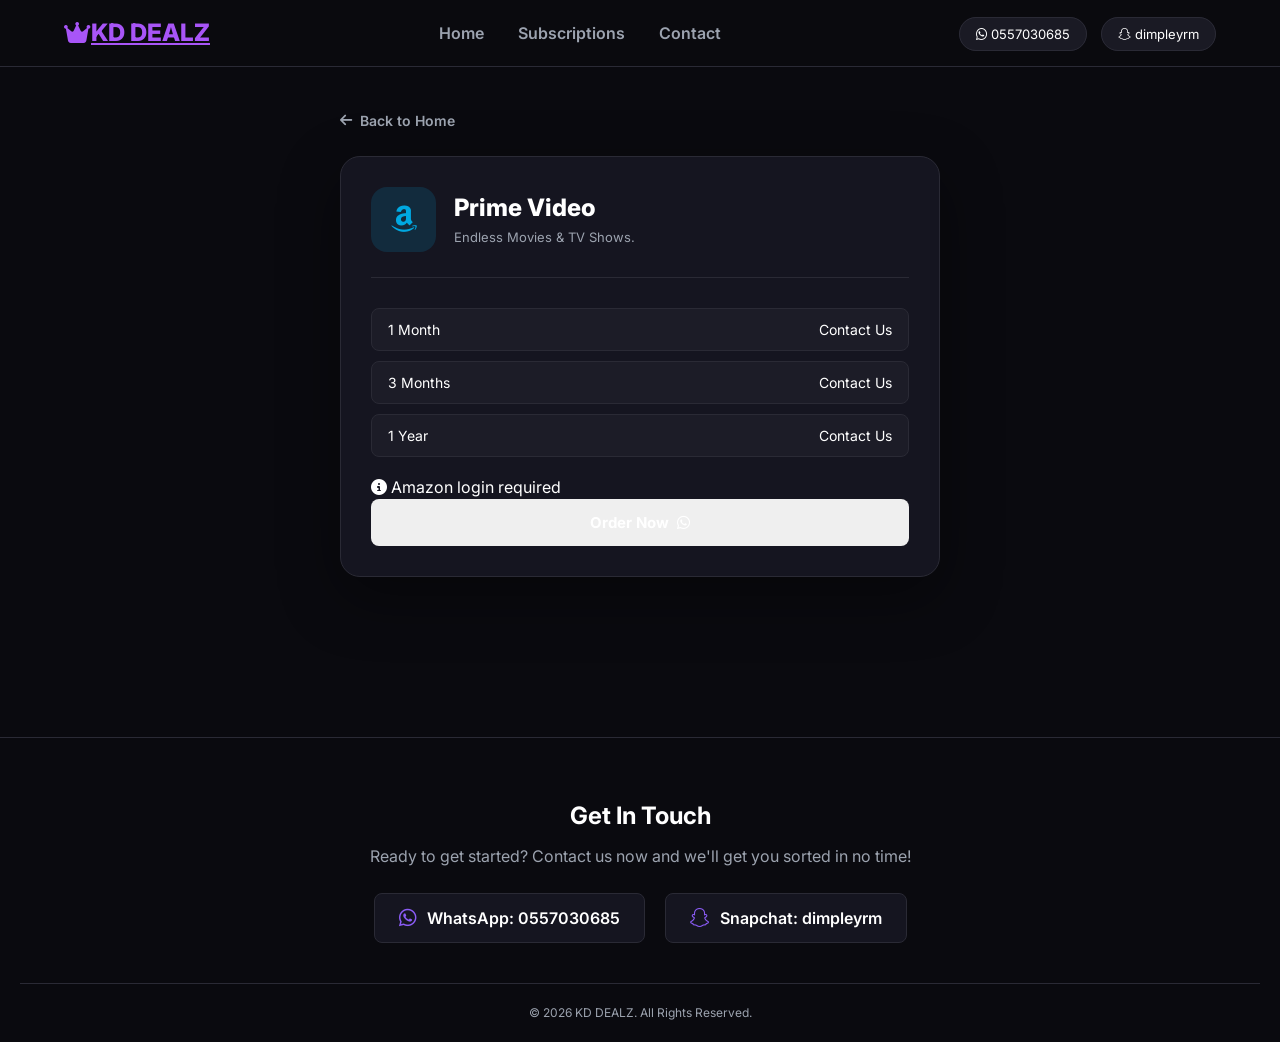
==== prime-video.html @ 5c0e9b4a "Add files via upload" ====
<!DOCTYPE html>
<html lang="en">
<head>
    <meta charset="UTF-8">
    <meta name="viewport" content="width=device-width, initial-scale=1.0">
    <title>Prime Video — KD Dealz</title>
    <meta name="description" content="Get Amazon Prime Video at unbeatable prices.">
    <link rel="stylesheet" href="style.css">
    <link rel="stylesheet" href="https://cdnjs.cloudflare.com/ajax/libs/font-awesome/6.4.0/css/all.min.css">
    <link href="https://fonts.googleapis.com/css2?family=Inter:wght@400;600;700;800&display=swap" rel="stylesheet">
</head>
<body>
    <header>
        <a href="index.html" class="logo">
            <span class="logo-kd"><i class="fas fa-crown crown-icon"></i>KD</span>
            <span class="logo-dealz">DEALZ</span>
        </a>
        <nav>
            <a href="index.html">Home</a>
            <a href="index.html#services">Subscriptions</a>
            <a href="index.html#contact">Contact</a>
        </nav>
        <div class="header-contact">
            <a href="https://wa.me/233557030685" target="_blank" class="contact-btn"><i class="fab fa-whatsapp"></i> 0557030685</a>
            <a href="https://snapchat.com/add/dimpleyrm" target="_blank" class="contact-btn"><i class="fab fa-snapchat"></i> dimpleyrm</a>
        </div>
    </header>

    <section class="detail-page">
        <a href="index.html" class="back-link"><i class="fas fa-arrow-left"></i> Back to Home</a>

        <div class="detail-card">
            <div class="detail-header">
                <div class="detail-icon detail-icon-prime"><i class="fab fa-amazon"></i></div>
                <div>
                    <h1>Prime Video</h1>
                    <p>Endless Movies &amp; TV Shows.</p>
                </div>
            </div>

            <div class="detail-options">
                <button class="option-btn" data-service="Prime Video" data-plan="1 Month">1 Month <span class="price">Contact Us</span></button>
                <button class="option-btn" data-service="Prime Video" data-plan="3 Months">3 Months <span class="price">Contact Us</span></button>
                <button class="option-btn" data-service="Prime Video" data-plan="1 Year">1 Year <span class="price">Contact Us</span></button>
            </div>

            <div class="card-note primevideo-note"><i class="fas fa-info-circle"></i> Amazon login required</div>

            <button class="order-btn btn-primevideo" data-service="Prime Video">Order Now <i class="fab fa-whatsapp"></i></button>
        </div>
    </section>

    <footer id="contact">
        <div class="footer-content">
            <h3>Get In Touch</h3>
            <p>Ready to get started? Contact us now and we'll get you sorted in no time!</p>
            <div class="footer-contact-links">
                <a href="https://wa.me/233557030685" target="_blank"><i class="fab fa-whatsapp"></i> WhatsApp: 0557030685</a>
                <a href="https://snapchat.com/add/dimpleyrm" target="_blank"><i class="fab fa-snapchat"></i> Snapchat: dimpleyrm</a>
            </div>
        </div>
        <p class="copyright">&copy; 2026 KD DEALZ. All Rights Reserved.</p>
    </footer>

    <script src="script.js"></script>
</body>
</html>
---- style.css ----
/* 1. RESET & VARIABLES */
:root {
    --bg-dark: #0a0a0f;
    --bg-card: #151520;
    --text-main: #ffffff;
    --text-muted: #9ca3af;
    --border-color: #2a2a35;
    --primary-btn: #8b5cf6;
    
    /* Brand Colors */
    --apple: #ff2d55;
    --spotify: #1db954;
    --snapchat: #fffc00;
    --icloud: #007aff;
    --netflix: #e50914;
    --youtube: #ff0000;
}

* {
    margin: 0;
    padding: 0;
    box-sizing: border-box;
    font-family: 'Inter', sans-serif;
}

body {
    background-color: var(--bg-dark);
    color: var(--text-main);
    line-height: 1.5;
}

/* 2. HEADER */
header {
    display: flex;
    justify-content: space-between;
    align-items: center;
    padding: 15px 5%;
    border-bottom: 1px solid var(--border-color);
    background: rgba(10, 10, 15, 0.9);
    position: sticky;
    top: 0;
    z-index: 100;
}

.logo {
    font-size: 24px;
    font-weight: 800;
    color: #a855f7;
}

nav a {
    color: var(--text-muted);
    text-decoration: none;
    margin: 0 15px;
    font-weight: 600;
}
nav a.active, nav a:hover { color: white; }

.contact-btn {
    background: #1a1a24;
    border: 1px solid var(--border-color);
    color: white;
    padding: 8px 16px;
    border-radius: 20px;
    font-size: 13px;
    text-decoration: none;
    margin-left: 10px;
}

/* 3. HERO SECTION */
.hero {
    text-align: center;
    padding: 100px 20px;
    background: radial-gradient(circle at top, rgba(139, 92, 246, 0.15) 0%, transparent 60%);
}

.hero h1 { font-size: 48px; font-weight: 800; margin-bottom: 15px; }
.hero h1 span { color: var(--primary-btn); }
.hero p { color: var(--text-muted); max-width: 600px; margin: 0 auto 30px; }

.cta-btn {
    background-color: var(--primary-btn);
    color: white;
    text-decoration: none;
    padding: 15px 30px;
    border-radius: 8px;
    font-weight: 700;
    display: inline-flex;
    align-items: center;
    gap: 10px;
}
/* --- TRUST BADGES --- */
.trust-badges {
    display: flex;
    justify-content: center;
    gap: 30px;
    margin-top: 40px;
    flex-wrap: wrap;
}

.badge {
    display: flex;
    align-items: center;
    gap: 8px;
    color: var(--text-muted);
    font-size: 14px;
    font-weight: 600;
}

.badge i {
    color: var(--primary-btn);
    font-size: 18px;
}

/* 4. SUBSCRIPTIONS GRID */
.subscriptions { padding: 60px 5%; max-width: 1200px; margin: 0 auto; }
.subscriptions h2 { text-align: center; font-size: 32px; margin-bottom: 5px; }
.subscriptions > p { text-align: center; color: var(--text-muted); margin-bottom: 50px; }

.grid-container {
    display: grid;
    grid-template-columns: repeat(auto-fit, minmax(320px, 1fr));
    gap: 25px;
}

/* 5. CARDS */
.card {
    background-color: var(--bg-card);
    border-radius: 16px;
    padding: 25px;
    border: 1px solid var(--border-color);
    display: flex;
    flex-direction: column;
}

.card-header { display: flex; align-items: center; gap: 15px; margin-bottom: 20px; }
.card-icon {
    width: 50px; height: 50px; border-radius: 12px;
    display: flex; align-items: center; justify-content: center;
    font-size: 24px;
}
.card-header h3 { font-size: 18px; }
.card-header p { font-size: 12px; color: var(--text-muted); }

/* Icon Background Colors */
.apple-icon { background: rgba(255, 45, 85, 0.1); color: var(--apple); }
.spotify-icon { background: rgba(29, 185, 84, 0.1); color: var(--spotify); }
.snapchat-icon { background: rgba(255, 252, 0, 0.1); color: var(--snapchat); }
.icloud-icon { background: rgba(0, 122, 255, 0.1); color: var(--icloud); }
.netflix-icon { background: rgba(229, 9, 20, 0.1); color: var(--netflix); }
.youtube-icon { background: rgba(255, 0, 0, 0.1); color: var(--youtube); }

/* Option Buttons */
.options-list { display: flex; flex-direction: column; gap: 10px; margin-bottom: 20px; flex-grow: 1; }
.option-btn {
    display: flex; justify-content: space-between; align-items: center;
    background: rgba(255, 255, 255, 0.03); border: 1px solid var(--border-color);
    padding: 12px 16px; border-radius: 8px; font-size: 14px;
    color: white; cursor: pointer; transition: background 0.2s;
}
.option-btn:hover { background: rgba(255, 255, 255, 0.08); }

/* Main Order Buttons */
.order-btn {
    width: 100%; padding: 14px; border: none; border-radius: 8px;
    font-weight: 700; font-size: 15px; cursor: pointer;
    display: flex; justify-content: center; align-items: center; gap: 8px;
    color: white; transition: opacity 0.3s;
}
.order-btn:hover { opacity: 0.8; }

.btn-apple { background: linear-gradient(90deg, #ff2d55, #ff5e7e); }
.btn-spotify { background: var(--spotify); color: #000; }
.btn-snapchat { background: var(--snapchat); color: #000; }
.btn-icloud { background: var(--icloud); }
.btn-netflix { background: var(--netflix); }
.btn-youtube { background: var(--youtube); }

/* --- FOOTER & CONTACT SECTION --- */
footer {
    text-align: center;
    padding: 60px 20px 20px;
    border-top: 1px solid var(--border-color);
    margin-top: 80px;
    background: #0a0a0f;
}

.footer-content h3 {
    font-size: 24px;
    margin-bottom: 10px;
}

.footer-content p {
    color: var(--text-muted);
    margin-bottom: 25px;
}

.footer-contact-links {
    display: flex;
    justify-content: center;
    gap: 20px;
    flex-wrap: wrap;
    margin-bottom: 40px;
}

.footer-contact-links a {
    display: flex;
    align-items: center;
    gap: 10px;
    background: var(--bg-card);
    border: 1px solid var(--border-color);
    padding: 12px 24px;
    border-radius: 8px;
    color: white;
    text-decoration: none;
    font-weight: 600;
    transition: background 0.3s;
}

.footer-contact-links a:hover {
    background: #2a2a35;
}

.footer-contact-links i {
    font-size: 20px;
    color: var(--primary-btn);
}

.copyright {
    color: var(--text-muted);
    font-size: 12px;
    border-top: 1px solid var(--border-color);
    padding-top: 20px;
}
/* Responsive */
@media (max-width: 768px) {
    header { flex-direction: column; gap: 15px; }
    .hero h1 { font-size: 32px; }
    .header-contact { display: none; }
}
/* --- HERO BUTTONS --- */
.hero-buttons {
    display: flex;
    justify-content: center;
    gap: 15px;
    flex-wrap: wrap;
}

/* Change the Snapchat button color to yellow to match the brand */
.cta-btn.snapchat-btn {
    background-color: var(--snapchat); 
    color: #000000;
    box-shadow: 0 10px 25px rgba(255, 252, 0, 0.2);
}

/* =========================================
   NEW HOMEPAGE STYLES
   ========================================= */

body.home-page {
    background: radial-gradient(circle at 50% 30%, rgba(139, 92, 246, 0.15) 0%, #0a0a0f 60%);
    min-height: 100vh;
}

/* Hero centered layout */
.hero-home {
    text-align: center;
    padding: 40px 20px 80px;
    max-width: 1200px;
    margin: 0 auto;
}

.hero-home .trust-badges {
    justify-content: center;
    margin-bottom: 25px;
    margin-top: 20px;
}

.contact-link {
    display: inline-flex;
    align-items: center;
    gap: 8px;
    color: var(--primary-btn);
    font-weight: 700;
    font-size: 16px;
    text-decoration: none;
    margin-bottom: 40px;
    transition: opacity 0.3s;
}

.contact-link:hover { opacity: 0.8; }

/* Centered phone hero */
.hero-visual-center {
    position: relative;
    height: 480px;
    display: flex;
    justify-content: center;
    align-items: center;
    margin-bottom: 60px;
}

/* Services grid on homepage */
.services-grid-home {
    display: grid;
    grid-template-columns: repeat(auto-fit, minmax(140px, 1fr));
    gap: 15px;
    max-width: 900px;
    margin: 0 auto;
}

.service-tile {
    display: flex;
    flex-direction: column;
    align-items: center;
    gap: 12px;
    padding: 20px 12px;
    background: var(--bg-card);
    border: 1px solid var(--border-color);
    border-radius: 14px;
    text-decoration: none;
    color: white;
    font-weight: 600;
    font-size: 13px;
    transition: transform 0.2s, border-color 0.2s, background 0.2s;
    text-align: center;
}

.service-tile:hover {
    transform: translateY(-4px);
    border-color: var(--primary-btn);
    background: rgba(139, 92, 246, 0.08);
}

.tile-icon {
    width: 55px;
    height: 55px;
    border-radius: 14px;
    display: flex;
    align-items: center;
    justify-content: center;
    font-size: 28px;
}

.tile-apple { background: rgba(255, 45, 85, 0.12); color: #ff2d55; }
.tile-spotify { background: rgba(29, 185, 84, 0.12); color: #1db954; }
.tile-snapchat { background: rgba(255, 252, 0, 0.12); color: #fffc00; }
.tile-icloud { background: rgba(0, 122, 255, 0.12); color: #007aff; }
.tile-netflix { background: rgba(229, 9, 20, 0.12); }
.tile-youtube { background: rgba(255, 0, 0, 0.12); color: #ff0000; }
.tile-prime { background: rgba(0, 168, 225, 0.15); color: #00A8E1; }

/* Make app rows clickable in phone */
.phone-screen .app-row {
    text-decoration: none;
    color: white;
    transition: background 0.2s;
}
.phone-screen .app-row:hover {
    background: rgba(139, 92, 246, 0.15);
}

/* Mobile adjustments */
@media (max-width: 600px) {
    .hero-visual-center { height: 420px; }
    .phone-mockup { width: 190px; height: 380px; }
    .floating-icon { width: 45px; height: 45px; font-size: 20px; }
    .services-grid-home { grid-template-columns: repeat(2, 1fr); }
}

/* =========================================
   HOMEPAGE STYLES (fully isolated with home- prefix)
   ========================================= */

body.home-page {
    background: radial-gradient(circle at 50% 40%, rgba(139, 92, 246, 0.18) 0%, #0a0a0f 55%);
    min-height: 100vh;
}

/* --- Home Hero (badges + contact link) --- */
.home-hero {
    text-align: center;
    padding: 50px 20px 20px;
    max-width: 1200px;
    margin: 0 auto;
}

.home-trust-badges {
    display: flex;
    justify-content: center;
    gap: 30px;
    flex-wrap: wrap;
    margin-bottom: 30px;
}

.home-badge {
    display: flex;
    align-items: center;
    gap: 8px;
    color: var(--text-muted);
    font-size: 14px;
    font-weight: 600;
}

.home-badge i {
    color: var(--primary-btn);
    font-size: 17px;
}

.home-contact-link {
    display: inline-flex;
    align-items: center;
    gap: 8px;
    color: var(--primary-btn);
    font-weight: 700;
    font-size: 16px;
    text-decoration: none;
    margin-bottom: 20px;
    transition: opacity 0.3s;
}
.home-contact-link:hover { opacity: 0.8; }

/* --- Phone Visual --- */
.home-visual-section {
    display: flex;
    justify-content: center;
    align-items: center;
    padding: 40px 20px 60px;
}

.home-visual-wrapper {
    position: relative;
    width: 100%;
    max-width: 500px;
    height: 520px;
    display: flex;
    justify-content: center;
    align-items: center;
}

.home-phone {
    width: 230px;
    height: 460px;
    background: #000;
    border-radius: 38px;
    border: 7px solid #1a1a24;
    box-shadow:
        0 0 60px rgba(139, 92, 246, 0.55),
        0 0 120px rgba(139, 92, 246, 0.25),
        inset 0 0 20px rgba(139, 92, 246, 0.15);
    padding: 15px 10px;
    position: relative;
    z-index: 5;
}

.home-phone-screen {
    background: linear-gradient(180deg, #151520 0%, #0a0a0f 100%);
    height: 100%;
    border-radius: 24px;
    padding: 22px 12px;
    display: flex;
    flex-direction: column;
    gap: 14px;
    overflow: hidden;
}

.home-app-row {
    display: flex;
    align-items: center;
    gap: 12px;
    background: rgba(255, 255, 255, 0.05);
    padding: 12px 14px;
    border-radius: 12px;
    font-size: 14px;
    font-weight: 600;
    color: white;
    text-decoration: none;
    transition: background 0.2s, transform 0.2s;
}

.home-app-row:hover {
    background: rgba(139, 92, 246, 0.15);
    transform: translateX(3px);
}

.home-app-row:nth-child(1) i { color: #ff2d55; }
.home-app-row:nth-child(2) i { color: #1db954; }
.home-app-row:nth-child(3) i { color: #fffc00; }
.home-app-row:nth-child(4) i { color: #e50914; }
.home-app-row:nth-child(5) i { color: #ff0000; }

/* --- Floating Icons --- */
.home-float {
    position: absolute;
    width: 60px;
    height: 60px;
    border-radius: 16px;
    display: flex;
    align-items: center;
    justify-content: center;
    font-size: 28px;
    box-shadow: 0 10px 30px rgba(0, 0, 0, 0.5);
    z-index: 10;
    animation: homeFloat 3.5s ease-in-out infinite;
}

@keyframes homeFloat {
    0%, 100% { transform: translateY(0); }
    50% { transform: translateY(-12px); }
}

.home-float-apple {
    background: #ff2d55; color: white;
    top: 30px; left: 0; animation-delay: 0s;
}
.home-float-spotify {
    background: #1db954; color: white;
    top: 60px; right: 10px; animation-delay: 0.5s;
}
.home-float-snapchat {
    background: #fffc00; color: black;
    bottom: 130px; right: 0; animation-delay: 1s;
}
.home-float-netflix {
    background: #000; color: #e50914;
    border: 2px solid #e50914;
    bottom: 60px; left: 10px; animation-delay: 1.5s;
}
.home-float-youtube {
    background: #ff0000; color: white;
    bottom: 20px; right: 40px; animation-delay: 2s;
}

/* --- Services Grid --- */
.home-services {
    padding: 40px 20px 80px;
    max-width: 900px;
    margin: 0 auto;
}

.home-section-title {
    text-align: center;
    font-size: 28px;
    font-weight: 800;
    margin-bottom: 8px;
}

.home-section-sub {
    text-align: center;
    color: var(--text-muted);
    font-size: 14px;
    margin-bottom: 35px;
}

.home-services-grid {
    display: grid;
    grid-template-columns: repeat(auto-fit, minmax(150px, 1fr));
    gap: 14px;
}

.home-tile {
    display: flex;
    flex-direction: column;
    align-items: center;
    gap: 12px;
    padding: 22px 12px;
    background: var(--bg-card);
    border: 1px solid var(--border-color);
    border-radius: 16px;
    text-decoration: none;
    color: white;
    font-weight: 600;
    font-size: 13px;
    transition: transform 0.25s, border-color 0.25s, background 0.25s;
    text-align: center;
}

.home-tile:hover {
    transform: translateY(-5px);
    border-color: var(--primary-btn);
    background: rgba(139, 92, 246, 0.08);
    box-shadow: 0 8px 30px rgba(139, 92, 246, 0.2);
}

.home-tile-icon {
    width: 55px;
    height: 55px;
    border-radius: 14px;
    display: flex;
    align-items: center;
    justify-content: center;
    font-size: 28px;
}

.home-tile-apple { background: rgba(255, 45, 85, 0.12); }
.home-tile-spotify { background: rgba(29, 185, 84, 0.12); color: #1db954; }
.home-tile-snapchat { background: rgba(255, 252, 0, 0.12); color: #fffc00; }
.home-tile-icloud { background: rgba(0, 122, 255, 0.12); color: #007aff; }
.home-tile-netflix { background: rgba(229, 9, 20, 0.12); }
.home-tile-youtube { background: rgba(255, 0, 0, 0.12); color: #ff0000; }
.home-tile-prime { background: rgba(0, 168, 225, 0.15); color: #00A8E1; }

/* --- Mobile Tweaks --- */
@media (max-width: 600px) {
    .home-visual-wrapper { height: 460px; }
    .home-phone { width: 200px; height: 400px; }
    .home-app-row { padding: 10px 12px; font-size: 13px; }
    .home-float { width: 50px; height: 50px; font-size: 22px; }
    .home-services-grid { grid-template-columns: repeat(2, 1fr); }
}

/* =========================================
   DETAIL PAGE STYLES
   ========================================= */

.detail-page {
    padding: 40px 20px 80px;
    max-width: 640px;
    margin: 0 auto;
}

.back-link {
    display: inline-flex;
    align-items: center;
    gap: 8px;
    color: var(--text-muted);
    text-decoration: none;
    font-size: 14px;
    font-weight: 600;
    margin-bottom: 25px;
    transition: color 0.2s;
}

.back-link:hover { color: var(--primary-btn); }

.detail-card {
    background-color: var(--bg-card);
    border: 1px solid var(--border-color);
    border-radius: 20px;
    padding: 30px;
    box-shadow: 0 20px 60px rgba(0, 0, 0, 0.4);
}

.detail-header {
    display: flex;
    align-items: center;
    gap: 18px;
    margin-bottom: 30px;
    padding-bottom: 25px;
    border-bottom: 1px solid var(--border-color);
}

.detail-icon {
    width: 65px;
    height: 65px;
    border-radius: 16px;
    display: flex;
    align-items: center;
    justify-content: center;
    font-size: 30px;
}

.detail-icon-apple { background: rgba(255, 45, 85, 0.12); }

.detail-header h1 {
    font-size: 24px;
    font-weight: 800;
    margin-bottom: 2px;
}

.detail-header p {
    color: var(--text-muted);
    font-size: 13px;
}

.detail-options {
    display: flex;
    flex-direction: column;
    gap: 10px;
    margin-bottom: 18px;
}

/* Reuse the same .option-btn, .card-note, .order-btn styles from earlier */

/* Mobile */
@media (max-width: 600px) {
    .detail-card { padding: 22px 18px; }
    .detail-header h1 { font-size: 20px; }
    .detail-icon { width: 55px; height: 55px; }
}

/* --- DETAIL PAGE ICON COLORS --- */
.detail-icon-spotify { background: rgba(29, 185, 84, 0.12); color: #1db954; }
.detail-icon-snapchat { background: rgba(255, 252, 0, 0.12); color: #fffc00; }
.detail-icon-icloud { background: rgba(0, 122, 255, 0.12); color: #007aff; }
.detail-icon-netflix { background: rgba(229, 9, 20, 0.12); }
.detail-icon-youtube { background: rgba(255, 0, 0, 0.12); color: #ff0000; }
.detail-icon-prime { background: rgba(0, 168, 225, 0.15); color: #00A8E1; }
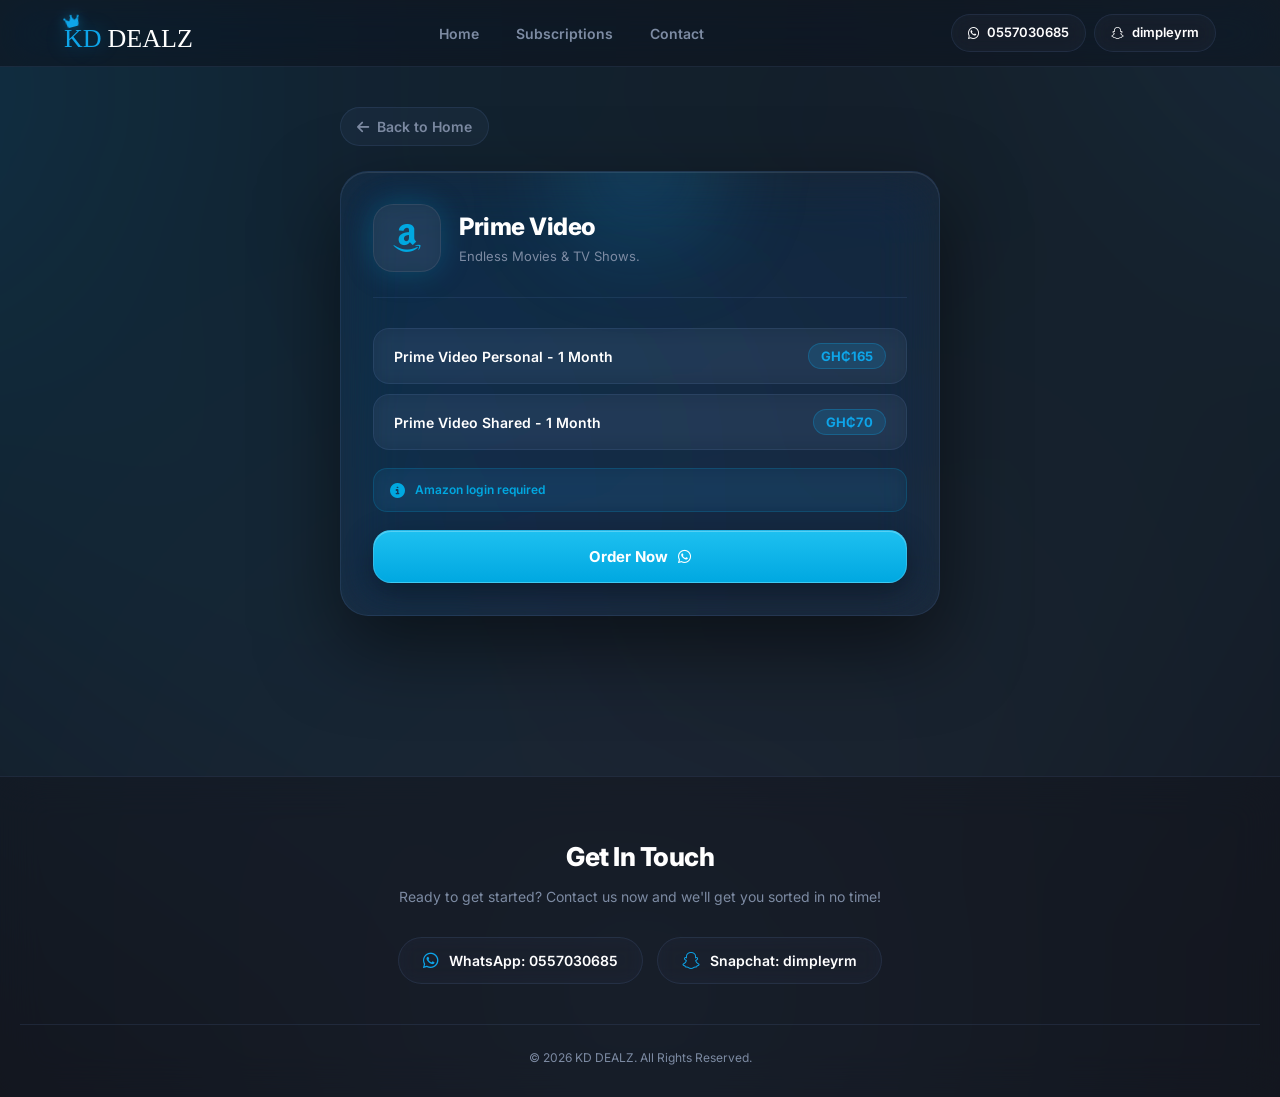
==== commit 2aeb35e6: "Modify Prime Video options and pricing Updated the Prime Video options with new pricing for personal" ====
--- a/prime-video.html
+++ b/prime-video.html
@@ -39,11 +39,9 @@
             </div>
 
             <div class="detail-options">
-                <button class="option-btn" data-service="Prime Video" data-plan="1 Month">1 Month <span class="price">Contact Us</span></button>
-                <button class="option-btn" data-service="Prime Video" data-plan="3 Months">3 Months <span class="price">Contact Us</span></button>
-                <button class="option-btn" data-service="Prime Video" data-plan="1 Year">1 Year <span class="price">Contact Us</span></button>
-            </div>
-
+    <button class="option-btn" data-service="Prime Video Personal" data-plan="1 Month">Prime Video Personal - 1 Month <span class="price">GH₵165</span></button>
+    <button class="option-btn" data-service="Prime Video Shared" data-plan="1 Month">Prime Video Shared - 1 Month <span class="price">GH₵70</span></button>
+</div>
             <div class="card-note primevideo-note"><i class="fas fa-info-circle"></i> Amazon login required</div>
 
             <button class="order-btn btn-primevideo" data-service="Prime Video">Order Now <i class="fab fa-whatsapp"></i></button>
@@ -64,4 +62,4 @@
 
     <script src="script.js"></script>
 </body>
-</html>+</html>
--- a/style.css
+++ b/style.css
@@ -1,555 +1,373 @@
-/* 1. RESET & VARIABLES */
+/* =========================================
+   KD DEALZ — iOS 26 Liquid Glass UI
+   Cool Blue Theme
+   ========================================= */
+
 :root {
-    --bg-dark: #0a0a0f;
-    --bg-card: #151520;
+    --bg-dark: #12141c;
+    --bg-secondary: #1a1d28;
     --text-main: #ffffff;
-    --text-muted: #9ca3af;
-    --border-color: #2a2a35;
-    --primary-btn: #8b5cf6;
-    
-    /* Brand Colors */
+    --text-muted: #7d8ba3;
+    --primary: #0ea5e9;
+    --primary-glow: rgba(14, 165, 233, 0.45);
+
+    --glass-bg: rgba(140, 180, 255, 0.05);
+    --glass-bg-hover: rgba(140, 180, 255, 0.09);
+    --glass-border: rgba(140, 180, 255, 0.1);
+    --glass-border-strong: rgba(140, 180, 255, 0.18);
+
     --apple: #ff2d55;
     --spotify: #1db954;
     --snapchat: #fffc00;
     --icloud: #007aff;
     --netflix: #e50914;
     --youtube: #ff0000;
+    --prime: #00a8e1;
 }
 
 * {
     margin: 0;
     padding: 0;
     box-sizing: border-box;
-    font-family: 'Inter', sans-serif;
+    font-family: 'Inter', -apple-system, BlinkMacSystemFont, sans-serif;
+    scroll-behavior: smooth;
+    -webkit-font-smoothing: antialiased;
 }
 
 body {
     background-color: var(--bg-dark);
     color: var(--text-main);
     line-height: 1.5;
-}
-
-/* 2. HEADER */
+    min-height: 100vh;
+    position: relative;
+    overflow-x: hidden;
+}
+
+/* Aurora background */
+body::before {
+    content: '';
+    position: fixed;
+    inset: -50%;
+    z-index: -1;
+    background:
+        radial-gradient(circle at 20% 30%, rgba(14, 165, 233, 0.20), transparent 42%),
+        radial-gradient(circle at 80% 20%, rgba(56, 189, 248, 0.14), transparent 42%),
+        radial-gradient(circle at 50% 80%, rgba(99, 179, 237, 0.14), transparent 45%);
+    animation: auroraShift 25s ease-in-out infinite alternate;
+    filter: blur(60px);
+    pointer-events: none;
+}
+
+@keyframes auroraShift {
+    0%   { transform: translate(0, 0) scale(1); }
+    50%  { transform: translate(3%, -3%) scale(1.08); }
+    100% { transform: translate(-3%, 3%) scale(1); }
+}
+
+/* =========================================
+   HEADER — Glass bar
+   ========================================= */
 header {
     display: flex;
     justify-content: space-between;
     align-items: center;
-    padding: 15px 5%;
-    border-bottom: 1px solid var(--border-color);
-    background: rgba(10, 10, 15, 0.9);
+    padding: 14px 5%;
+    background: rgba(18, 20, 28, 0.65);
+    backdrop-filter: blur(24px) saturate(180%);
+    -webkit-backdrop-filter: blur(24px) saturate(180%);
+    border-bottom: 1px solid var(--glass-border);
     position: sticky;
     top: 0;
     z-index: 100;
 }
 
+/* --- LOGO (Finger Paint brush font) --- */
 .logo {
-    font-size: 24px;
-    font-weight: 800;
-    color: #a855f7;
-}
-
+    display: flex;
+    align-items: center;
+    gap: 6px;
+    position: relative;
+    text-decoration: none;
+}
+
+.logo-kd {
+    position: relative;
+    font-family: 'Finger Paint', cursive;
+    font-size: 26px;
+    font-weight: 400;
+    color: var(--primary);
+    letter-spacing: 0;
+    padding-top: 12px;
+    text-transform: uppercase;
+    line-height: 1;
+    text-shadow: 0 0 20px var(--primary-glow);
+}
+
+.logo-dealz {
+    font-family: 'Finger Paint', cursive;
+    font-size: 26px;
+    font-weight: 400;
+    color: #ffffff;
+    letter-spacing: 0;
+    padding-top: 12px;
+    text-transform: uppercase;
+    line-height: 1;
+}
+
+.crown-icon {
+    position: absolute;
+    top: 0;
+    left: 0;
+    font-size: 14px;
+    color: var(--primary);
+    transform: rotate(-15deg);
+    text-shadow: 0 0 12px var(--primary-glow);
+    z-index: 1;
+}
+
+nav { display: flex; gap: 5px; }
 nav a {
     color: var(--text-muted);
     text-decoration: none;
-    margin: 0 15px;
-    font-weight: 600;
-}
-nav a.active, nav a:hover { color: white; }
-
+    font-weight: 600;
+    font-size: 14px;
+    padding: 8px 16px;
+    border-radius: 20px;
+    transition: all 0.25s;
+}
+nav a:hover { color: white; background: var(--glass-bg); }
+nav a.active { color: white; background: var(--glass-bg); }
+
+.header-contact { display: flex; gap: 8px; }
 .contact-btn {
-    background: #1a1a24;
-    border: 1px solid var(--border-color);
+    background: var(--glass-bg);
+    border: 1px solid var(--glass-border);
     color: white;
     padding: 8px 16px;
     border-radius: 20px;
     font-size: 13px;
+    font-weight: 600;
     text-decoration: none;
-    margin-left: 10px;
-}
-
-/* 3. HERO SECTION */
-.hero {
-    text-align: center;
-    padding: 100px 20px;
-    background: radial-gradient(circle at top, rgba(139, 92, 246, 0.15) 0%, transparent 60%);
-}
-
-.hero h1 { font-size: 48px; font-weight: 800; margin-bottom: 15px; }
-.hero h1 span { color: var(--primary-btn); }
-.hero p { color: var(--text-muted); max-width: 600px; margin: 0 auto 30px; }
-
-.cta-btn {
-    background-color: var(--primary-btn);
-    color: white;
-    text-decoration: none;
-    padding: 15px 30px;
-    border-radius: 8px;
-    font-weight: 700;
-    display: inline-flex;
-    align-items: center;
-    gap: 10px;
-}
-/* --- TRUST BADGES --- */
-.trust-badges {
-    display: flex;
-    justify-content: center;
-    gap: 30px;
-    margin-top: 40px;
-    flex-wrap: wrap;
-}
-
-.badge {
     display: flex;
     align-items: center;
     gap: 8px;
-    color: var(--text-muted);
-    font-size: 14px;
-    font-weight: 600;
-}
-
-.badge i {
-    color: var(--primary-btn);
-    font-size: 18px;
-}
-
-/* 4. SUBSCRIPTIONS GRID */
-.subscriptions { padding: 60px 5%; max-width: 1200px; margin: 0 auto; }
-.subscriptions h2 { text-align: center; font-size: 32px; margin-bottom: 5px; }
-.subscriptions > p { text-align: center; color: var(--text-muted); margin-bottom: 50px; }
-
-.grid-container {
-    display: grid;
-    grid-template-columns: repeat(auto-fit, minmax(320px, 1fr));
-    gap: 25px;
-}
-
-/* 5. CARDS */
-.card {
-    background-color: var(--bg-card);
-    border-radius: 16px;
-    padding: 25px;
-    border: 1px solid var(--border-color);
-    display: flex;
-    flex-direction: column;
-}
-
-.card-header { display: flex; align-items: center; gap: 15px; margin-bottom: 20px; }
-.card-icon {
-    width: 50px; height: 50px; border-radius: 12px;
-    display: flex; align-items: center; justify-content: center;
-    font-size: 24px;
-}
-.card-header h3 { font-size: 18px; }
-.card-header p { font-size: 12px; color: var(--text-muted); }
-
-/* Icon Background Colors */
-.apple-icon { background: rgba(255, 45, 85, 0.1); color: var(--apple); }
-.spotify-icon { background: rgba(29, 185, 84, 0.1); color: var(--spotify); }
-.snapchat-icon { background: rgba(255, 252, 0, 0.1); color: var(--snapchat); }
-.icloud-icon { background: rgba(0, 122, 255, 0.1); color: var(--icloud); }
-.netflix-icon { background: rgba(229, 9, 20, 0.1); color: var(--netflix); }
-.youtube-icon { background: rgba(255, 0, 0, 0.1); color: var(--youtube); }
-
-/* Option Buttons */
-.options-list { display: flex; flex-direction: column; gap: 10px; margin-bottom: 20px; flex-grow: 1; }
-.option-btn {
-    display: flex; justify-content: space-between; align-items: center;
-    background: rgba(255, 255, 255, 0.03); border: 1px solid var(--border-color);
-    padding: 12px 16px; border-radius: 8px; font-size: 14px;
-    color: white; cursor: pointer; transition: background 0.2s;
-}
-.option-btn:hover { background: rgba(255, 255, 255, 0.08); }
-
-/* Main Order Buttons */
-.order-btn {
-    width: 100%; padding: 14px; border: none; border-radius: 8px;
-    font-weight: 700; font-size: 15px; cursor: pointer;
-    display: flex; justify-content: center; align-items: center; gap: 8px;
-    color: white; transition: opacity 0.3s;
-}
-.order-btn:hover { opacity: 0.8; }
-
-.btn-apple { background: linear-gradient(90deg, #ff2d55, #ff5e7e); }
-.btn-spotify { background: var(--spotify); color: #000; }
-.btn-snapchat { background: var(--snapchat); color: #000; }
-.btn-icloud { background: var(--icloud); }
-.btn-netflix { background: var(--netflix); }
-.btn-youtube { background: var(--youtube); }
-
-/* --- FOOTER & CONTACT SECTION --- */
-footer {
+    transition: all 0.25s;
+    backdrop-filter: blur(10px);
+}
+.contact-btn:hover {
+    background: var(--glass-bg-hover);
+    border-color: var(--glass-border-strong);
+    transform: translateY(-1px);
+}
+
+/* =========================================
+   HOMEPAGE HERO
+   ========================================= */
+.home-hero {
     text-align: center;
     padding: 60px 20px 20px;
-    border-top: 1px solid var(--border-color);
-    margin-top: 80px;
-    background: #0a0a0f;
-}
-
-.footer-content h3 {
-    font-size: 24px;
-    margin-bottom: 10px;
-}
-
-.footer-content p {
-    color: var(--text-muted);
-    margin-bottom: 25px;
-}
-
-.footer-contact-links {
-    display: flex;
-    justify-content: center;
-    gap: 20px;
-    flex-wrap: wrap;
-    margin-bottom: 40px;
-}
-
-.footer-contact-links a {
-    display: flex;
-    align-items: center;
-    gap: 10px;
-    background: var(--bg-card);
-    border: 1px solid var(--border-color);
-    padding: 12px 24px;
-    border-radius: 8px;
-    color: white;
-    text-decoration: none;
-    font-weight: 600;
-    transition: background 0.3s;
-}
-
-.footer-contact-links a:hover {
-    background: #2a2a35;
-}
-
-.footer-contact-links i {
-    font-size: 20px;
-    color: var(--primary-btn);
-}
-
-.copyright {
-    color: var(--text-muted);
-    font-size: 12px;
-    border-top: 1px solid var(--border-color);
-    padding-top: 20px;
-}
-/* Responsive */
-@media (max-width: 768px) {
-    header { flex-direction: column; gap: 15px; }
-    .hero h1 { font-size: 32px; }
-    .header-contact { display: none; }
-}
-/* --- HERO BUTTONS --- */
-.hero-buttons {
-    display: flex;
-    justify-content: center;
-    gap: 15px;
-    flex-wrap: wrap;
-}
-
-/* Change the Snapchat button color to yellow to match the brand */
-.cta-btn.snapchat-btn {
-    background-color: var(--snapchat); 
-    color: #000000;
-    box-shadow: 0 10px 25px rgba(255, 252, 0, 0.2);
-}
-
-/* =========================================
-   NEW HOMEPAGE STYLES
-   ========================================= */
-
-body.home-page {
-    background: radial-gradient(circle at 50% 30%, rgba(139, 92, 246, 0.15) 0%, #0a0a0f 60%);
-    min-height: 100vh;
-}
-
-/* Hero centered layout */
-.hero-home {
-    text-align: center;
-    padding: 40px 20px 80px;
     max-width: 1200px;
     margin: 0 auto;
 }
 
-.hero-home .trust-badges {
+.home-trust-badges {
+    display: flex;
     justify-content: center;
-    margin-bottom: 25px;
-    margin-top: 20px;
-}
-
-.contact-link {
+    gap: 12px;
+    flex-wrap: wrap;
+    margin-bottom: 30px;
+}
+
+.home-badge {
+    display: flex;
+    align-items: center;
+    gap: 8px;
+    color: var(--text-main);
+    font-size: 13px;
+    font-weight: 600;
+    padding: 10px 18px;
+    background: var(--glass-bg);
+    border: 1px solid var(--glass-border);
+    border-radius: 100px;
+    backdrop-filter: blur(20px);
+    -webkit-backdrop-filter: blur(20px);
+    transition: all 0.3s;
+}
+.home-badge:hover {
+    background: var(--glass-bg-hover);
+    border-color: var(--glass-border-strong);
+    transform: translateY(-2px);
+}
+.home-badge i { color: var(--primary); font-size: 15px; }
+
+.home-contact-link {
     display: inline-flex;
     align-items: center;
     gap: 8px;
-    color: var(--primary-btn);
+    color: var(--primary);
     font-weight: 700;
     font-size: 16px;
     text-decoration: none;
-    margin-bottom: 40px;
-    transition: opacity 0.3s;
-}
-
-.contact-link:hover { opacity: 0.8; }
-
-/* Centered phone hero */
-.hero-visual-center {
-    position: relative;
+    padding: 12px 24px;
+    border-radius: 100px;
+    background: var(--glass-bg);
+    border: 1px solid var(--glass-border);
+    backdrop-filter: blur(20px);
+    transition: all 0.3s;
+}
+.home-contact-link:hover {
+    background: var(--glass-bg-hover);
+    border-color: var(--primary);
+    box-shadow: 0 0 30px var(--primary-glow);
+    transform: translateY(-2px);
+}
+
+/* =========================================
+   PHONE VISUAL
+   ========================================= */
+.home-visual-section {
+    display: flex;
+    justify-content: center;
+    align-items: center;
+    padding: 40px 20px 60px;
+}
+
+.home-visual-wrapper {
+    position: relative;
+    width: 100%;
+    max-width: 500px;
+    height: 560px;
+    display: flex;
+    justify-content: center;
+    align-items: center;
+}
+
+.home-phone {
+    width: 230px;
     height: 480px;
-    display: flex;
+    background: linear-gradient(180deg, #1a1d28 0%, #0a0d16 100%);
+    border-radius: 40px;
+    border: 1px solid rgba(140, 180, 255, 0.2);
+    box-shadow:
+        0 0 80px rgba(14, 165, 233, 0.4),
+        0 0 160px rgba(14, 165, 233, 0.18),
+        inset 0 1px 0 rgba(255, 255, 255, 0.15),
+        inset 0 -20px 40px rgba(0, 0, 0, 0.6);
+    padding: 15px 10px;
+    position: relative;
+    z-index: 5;
+}
+
+.home-phone-screen {
+    background: linear-gradient(180deg, rgba(26, 29, 40, 0.9) 0%, rgba(10, 13, 22, 0.95) 100%);
+    height: 100%;
+    border-radius: 28px;
+    padding: 20px 12px;
+    display: flex;
+    flex-direction: column;
+    gap: 12px;
+    overflow: hidden;
+    border: 1px solid rgba(255, 255, 255, 0.05);
+}
+
+.home-app-row {
+    display: flex;
+    align-items: center;
+    gap: 12px;
+    background: rgba(255, 255, 255, 0.06);
+    border: 1px solid rgba(255, 255, 255, 0.06);
+    padding: 11px 14px;
+    border-radius: 14px;
+    font-size: 13px;
+    font-weight: 600;
+    color: white;
+    text-decoration: none;
+    transition: all 0.3s;
+    backdrop-filter: blur(10px);
+}
+.home-app-row:hover {
+    background: rgba(14, 165, 233, 0.15);
+    border-color: rgba(14, 165, 233, 0.4);
+    transform: translateX(4px);
+}
+
+.home-app-row img {
+    filter: drop-shadow(0 0 6px rgba(255, 255, 255, 0.1));
+    flex-shrink: 0;
+}
+
+.home-app-row i {
+    width: 20px;
+    text-align: center;
+    flex-shrink: 0;
+    font-size: 16px;
+}
+
+.home-app-row:nth-child(1) i { color: var(--apple); }
+.home-app-row:nth-child(2) i { color: var(--spotify); }
+.home-app-row:nth-child(3) i { color: var(--snapchat); }
+.home-app-row:nth-child(4) i { color: var(--netflix); }
+.home-app-row:nth-child(5) i { color: var(--prime); }
+.home-app-row:nth-child(6) i { color: var(--youtube); }
+
+/* Floating Icons — Glass pods with brand glow */
+.home-float {
+    position: absolute;
+    width: 62px;
+    height: 62px;
+    border-radius: 20px;
+    display: flex;
+    align-items: center;
     justify-content: center;
-    align-items: center;
-    margin-bottom: 60px;
-}
-
-/* Services grid on homepage */
-.services-grid-home {
-    display: grid;
-    grid-template-columns: repeat(auto-fit, minmax(140px, 1fr));
-    gap: 15px;
+    font-size: 26px;
+    z-index: 10;
+    background: var(--glass-bg);
+    border: 1px solid var(--glass-border-strong);
+    backdrop-filter: blur(20px) saturate(180%);
+    -webkit-backdrop-filter: blur(20px) saturate(180%);
+    box-shadow:
+        0 10px 30px rgba(0, 0, 0, 0.5),
+        inset 0 1px 0 rgba(255, 255, 255, 0.2);
+    animation: floatGlass 4s ease-in-out infinite;
+}
+
+.home-float img {
+    filter: drop-shadow(0 0 8px currentColor);
+}
+
+@keyframes floatGlass {
+    0%, 100% { transform: translateY(0); }
+    50% { transform: translateY(-14px); }
+}
+
+.home-float-apple    { top: 30px; left: 0; color: var(--apple); box-shadow: 0 10px 40px rgba(255, 45, 85, 0.35), inset 0 1px 0 rgba(255, 255, 255, 0.2); animation-delay: 0s; }
+.home-float-spotify  { top: 60px; right: 10px; color: var(--spotify); box-shadow: 0 10px 40px rgba(29, 185, 84, 0.35), inset 0 1px 0 rgba(255, 255, 255, 0.2); animation-delay: 0.6s; }
+.home-float-snapchat { bottom: 140px; right: 0; color: var(--snapchat); box-shadow: 0 10px 40px rgba(255, 252, 0, 0.3), inset 0 1px 0 rgba(255, 255, 255, 0.2); animation-delay: 1.2s; }
+.home-float-netflix  { bottom: 60px; left: 10px; color: var(--netflix); box-shadow: 0 10px 40px rgba(229, 9, 20, 0.4), inset 0 1px 0 rgba(255, 255, 255, 0.2); animation-delay: 1.8s; }
+.home-float-youtube  { bottom: 20px; right: 40px; color: var(--youtube); box-shadow: 0 10px 40px rgba(255, 0, 0, 0.4), inset 0 1px 0 rgba(255, 255, 255, 0.2); animation-delay: 2.4s; }
+
+/* =========================================
+   SERVICES GRID — Glass Tiles
+   ========================================= */
+.home-services {
+    padding: 40px 20px 100px;
     max-width: 900px;
     margin: 0 auto;
 }
 
-.service-tile {
-    display: flex;
-    flex-direction: column;
-    align-items: center;
-    gap: 12px;
-    padding: 20px 12px;
-    background: var(--bg-card);
-    border: 1px solid var(--border-color);
-    border-radius: 14px;
-    text-decoration: none;
-    color: white;
-    font-weight: 600;
-    font-size: 13px;
-    transition: transform 0.2s, border-color 0.2s, background 0.2s;
-    text-align: center;
-}
-
-.service-tile:hover {
-    transform: translateY(-4px);
-    border-color: var(--primary-btn);
-    background: rgba(139, 92, 246, 0.08);
-}
-
-.tile-icon {
-    width: 55px;
-    height: 55px;
-    border-radius: 14px;
-    display: flex;
-    align-items: center;
-    justify-content: center;
-    font-size: 28px;
-}
-
-.tile-apple { background: rgba(255, 45, 85, 0.12); color: #ff2d55; }
-.tile-spotify { background: rgba(29, 185, 84, 0.12); color: #1db954; }
-.tile-snapchat { background: rgba(255, 252, 0, 0.12); color: #fffc00; }
-.tile-icloud { background: rgba(0, 122, 255, 0.12); color: #007aff; }
-.tile-netflix { background: rgba(229, 9, 20, 0.12); }
-.tile-youtube { background: rgba(255, 0, 0, 0.12); color: #ff0000; }
-.tile-prime { background: rgba(0, 168, 225, 0.15); color: #00A8E1; }
-
-/* Make app rows clickable in phone */
-.phone-screen .app-row {
-    text-decoration: none;
-    color: white;
-    transition: background 0.2s;
-}
-.phone-screen .app-row:hover {
-    background: rgba(139, 92, 246, 0.15);
-}
-
-/* Mobile adjustments */
-@media (max-width: 600px) {
-    .hero-visual-center { height: 420px; }
-    .phone-mockup { width: 190px; height: 380px; }
-    .floating-icon { width: 45px; height: 45px; font-size: 20px; }
-    .services-grid-home { grid-template-columns: repeat(2, 1fr); }
-}
-
-/* =========================================
-   HOMEPAGE STYLES (fully isolated with home- prefix)
-   ========================================= */
-
-body.home-page {
-    background: radial-gradient(circle at 50% 40%, rgba(139, 92, 246, 0.18) 0%, #0a0a0f 55%);
-    min-height: 100vh;
-}
-
-/* --- Home Hero (badges + contact link) --- */
-.home-hero {
-    text-align: center;
-    padding: 50px 20px 20px;
-    max-width: 1200px;
-    margin: 0 auto;
-}
-
-.home-trust-badges {
-    display: flex;
-    justify-content: center;
-    gap: 30px;
-    flex-wrap: wrap;
-    margin-bottom: 30px;
-}
-
-.home-badge {
-    display: flex;
-    align-items: center;
-    gap: 8px;
-    color: var(--text-muted);
-    font-size: 14px;
-    font-weight: 600;
-}
-
-.home-badge i {
-    color: var(--primary-btn);
-    font-size: 17px;
-}
-
-.home-contact-link {
-    display: inline-flex;
-    align-items: center;
-    gap: 8px;
-    color: var(--primary-btn);
-    font-weight: 700;
-    font-size: 16px;
-    text-decoration: none;
-    margin-bottom: 20px;
-    transition: opacity 0.3s;
-}
-.home-contact-link:hover { opacity: 0.8; }
-
-/* --- Phone Visual --- */
-.home-visual-section {
-    display: flex;
-    justify-content: center;
-    align-items: center;
-    padding: 40px 20px 60px;
-}
-
-.home-visual-wrapper {
-    position: relative;
-    width: 100%;
-    max-width: 500px;
-    height: 520px;
-    display: flex;
-    justify-content: center;
-    align-items: center;
-}
-
-.home-phone {
-    width: 230px;
-    height: 460px;
-    background: #000;
-    border-radius: 38px;
-    border: 7px solid #1a1a24;
-    box-shadow:
-        0 0 60px rgba(139, 92, 246, 0.55),
-        0 0 120px rgba(139, 92, 246, 0.25),
-        inset 0 0 20px rgba(139, 92, 246, 0.15);
-    padding: 15px 10px;
-    position: relative;
-    z-index: 5;
-}
-
-.home-phone-screen {
-    background: linear-gradient(180deg, #151520 0%, #0a0a0f 100%);
-    height: 100%;
-    border-radius: 24px;
-    padding: 22px 12px;
-    display: flex;
-    flex-direction: column;
-    gap: 14px;
-    overflow: hidden;
-}
-
-.home-app-row {
-    display: flex;
-    align-items: center;
-    gap: 12px;
-    background: rgba(255, 255, 255, 0.05);
-    padding: 12px 14px;
-    border-radius: 12px;
-    font-size: 14px;
-    font-weight: 600;
-    color: white;
-    text-decoration: none;
-    transition: background 0.2s, transform 0.2s;
-}
-
-.home-app-row:hover {
-    background: rgba(139, 92, 246, 0.15);
-    transform: translateX(3px);
-}
-
-.home-app-row:nth-child(1) i { color: #ff2d55; }
-.home-app-row:nth-child(2) i { color: #1db954; }
-.home-app-row:nth-child(3) i { color: #fffc00; }
-.home-app-row:nth-child(4) i { color: #e50914; }
-.home-app-row:nth-child(5) i { color: #ff0000; }
-
-/* --- Floating Icons --- */
-.home-float {
-    position: absolute;
-    width: 60px;
-    height: 60px;
-    border-radius: 16px;
-    display: flex;
-    align-items: center;
-    justify-content: center;
-    font-size: 28px;
-    box-shadow: 0 10px 30px rgba(0, 0, 0, 0.5);
-    z-index: 10;
-    animation: homeFloat 3.5s ease-in-out infinite;
-}
-
-@keyframes homeFloat {
-    0%, 100% { transform: translateY(0); }
-    50% { transform: translateY(-12px); }
-}
-
-.home-float-apple {
-    background: #ff2d55; color: white;
-    top: 30px; left: 0; animation-delay: 0s;
-}
-.home-float-spotify {
-    background: #1db954; color: white;
-    top: 60px; right: 10px; animation-delay: 0.5s;
-}
-.home-float-snapchat {
-    background: #fffc00; color: black;
-    bottom: 130px; right: 0; animation-delay: 1s;
-}
-.home-float-netflix {
-    background: #000; color: #e50914;
-    border: 2px solid #e50914;
-    bottom: 60px; left: 10px; animation-delay: 1.5s;
-}
-.home-float-youtube {
-    background: #ff0000; color: white;
-    bottom: 20px; right: 40px; animation-delay: 2s;
-}
-
-/* --- Services Grid --- */
-.home-services {
-    padding: 40px 20px 80px;
-    max-width: 900px;
-    margin: 0 auto;
-}
-
 .home-section-title {
     text-align: center;
-    font-size: 28px;
+    font-size: 30px;
     font-weight: 800;
     margin-bottom: 8px;
+    letter-spacing: -0.5px;
 }
 
 .home-section-sub {
     text-align: center;
     color: var(--text-muted);
     font-size: 14px;
-    margin-bottom: 35px;
+    margin-bottom: 40px;
 }
 
 .home-services-grid {
@@ -562,57 +380,74 @@
     display: flex;
     flex-direction: column;
     align-items: center;
-    gap: 12px;
-    padding: 22px 12px;
-    background: var(--bg-card);
-    border: 1px solid var(--border-color);
-    border-radius: 16px;
+    gap: 14px;
+    padding: 24px 14px;
+    background: var(--glass-bg);
+    border: 1px solid var(--glass-border);
+    border-radius: 22px;
     text-decoration: none;
     color: white;
     font-weight: 600;
     font-size: 13px;
-    transition: transform 0.25s, border-color 0.25s, background 0.25s;
+    transition: all 0.35s cubic-bezier(0.4, 0, 0.2, 1);
     text-align: center;
+    backdrop-filter: blur(20px) saturate(180%);
+    -webkit-backdrop-filter: blur(20px) saturate(180%);
+    position: relative;
+    overflow: hidden;
+}
+
+.home-tile::before {
+    content: '';
+    position: absolute;
+    inset: 0;
+    background: radial-gradient(circle at 50% 0%, rgba(14, 165, 233, 0.15), transparent 60%);
+    opacity: 0;
+    transition: opacity 0.4s;
 }
 
 .home-tile:hover {
-    transform: translateY(-5px);
-    border-color: var(--primary-btn);
-    background: rgba(139, 92, 246, 0.08);
-    box-shadow: 0 8px 30px rgba(139, 92, 246, 0.2);
-}
+    transform: translateY(-6px);
+    border-color: var(--glass-border-strong);
+    box-shadow:
+        0 20px 40px rgba(0, 0, 0, 0.5),
+        0 0 45px var(--primary-glow),
+        inset 0 1px 0 rgba(255, 255, 255, 0.2);
+}
+.home-tile:hover::before { opacity: 1; }
 
 .home-tile-icon {
-    width: 55px;
-    height: 55px;
-    border-radius: 14px;
+    width: 56px;
+    height: 56px;
+    border-radius: 16px;
     display: flex;
     align-items: center;
     justify-content: center;
     font-size: 28px;
-}
-
-.home-tile-apple { background: rgba(255, 45, 85, 0.12); }
-.home-tile-spotify { background: rgba(29, 185, 84, 0.12); color: #1db954; }
-.home-tile-snapchat { background: rgba(255, 252, 0, 0.12); color: #fffc00; }
-.home-tile-icloud { background: rgba(0, 122, 255, 0.12); color: #007aff; }
-.home-tile-netflix { background: rgba(229, 9, 20, 0.12); }
-.home-tile-youtube { background: rgba(255, 0, 0, 0.12); color: #ff0000; }
-.home-tile-prime { background: rgba(0, 168, 225, 0.15); color: #00A8E1; }
-
-/* --- Mobile Tweaks --- */
-@media (max-width: 600px) {
-    .home-visual-wrapper { height: 460px; }
-    .home-phone { width: 200px; height: 400px; }
-    .home-app-row { padding: 10px 12px; font-size: 13px; }
-    .home-float { width: 50px; height: 50px; font-size: 22px; }
-    .home-services-grid { grid-template-columns: repeat(2, 1fr); }
-}
-
-/* =========================================
-   DETAIL PAGE STYLES
-   ========================================= */
-
+    background: rgba(255, 255, 255, 0.06);
+    border: 1px solid rgba(255, 255, 255, 0.08);
+    position: relative;
+    z-index: 1;
+    transition: all 0.3s;
+}
+.home-tile:hover .home-tile-icon {
+    transform: scale(1.08);
+    background: rgba(255, 255, 255, 0.1);
+}
+
+.home-tile > span { position: relative; z-index: 1; }
+
+.home-tile-apple    .home-tile-icon { color: var(--apple); }
+.home-tile-spotify  .home-tile-icon { color: var(--spotify); }
+.home-tile-snapchat .home-tile-icon { color: var(--snapchat); }
+.home-tile-icloud   .home-tile-icon { color: var(--icloud); }
+.home-tile-netflix  .home-tile-icon { color: var(--netflix); }
+.home-tile-youtube  .home-tile-icon { color: var(--youtube); }
+.home-tile-prime    .home-tile-icon { color: var(--prime); }
+
+/* =========================================
+   DETAIL PAGE
+   ========================================= */
 .detail-page {
     padding: 40px 20px 80px;
     max-width: 640px;
@@ -628,17 +463,44 @@
     font-size: 14px;
     font-weight: 600;
     margin-bottom: 25px;
-    transition: color 0.2s;
-}
-
-.back-link:hover { color: var(--primary-btn); }
+    padding: 8px 16px;
+    border-radius: 100px;
+    background: var(--glass-bg);
+    border: 1px solid var(--glass-border);
+    transition: all 0.3s;
+}
+.back-link:hover {
+    color: white;
+    border-color: var(--glass-border-strong);
+    transform: translateX(-3px);
+}
 
 .detail-card {
-    background-color: var(--bg-card);
-    border: 1px solid var(--border-color);
-    border-radius: 20px;
-    padding: 30px;
-    box-shadow: 0 20px 60px rgba(0, 0, 0, 0.4);
+    background: var(--glass-bg);
+    border: 1px solid var(--glass-border);
+    border-radius: 28px;
+    padding: 32px;
+    backdrop-filter: blur(30px) saturate(180%);
+    -webkit-backdrop-filter: blur(30px) saturate(180%);
+    box-shadow:
+        0 30px 80px rgba(0, 0, 0, 0.5),
+        inset 0 1px 0 rgba(255, 255, 255, 0.1);
+    position: relative;
+    overflow: hidden;
+}
+
+.detail-card::before {
+    content: '';
+    position: absolute;
+    top: -100px;
+    left: 50%;
+    transform: translateX(-50%);
+    width: 300px;
+    height: 200px;
+    background: radial-gradient(circle, var(--primary-glow), transparent 70%);
+    filter: blur(40px);
+    opacity: 0.5;
+    pointer-events: none;
 }
 
 .detail-header {
@@ -647,27 +509,39 @@
     gap: 18px;
     margin-bottom: 30px;
     padding-bottom: 25px;
-    border-bottom: 1px solid var(--border-color);
+    border-bottom: 1px solid var(--glass-border);
+    position: relative;
+    z-index: 1;
 }
 
 .detail-icon {
-    width: 65px;
-    height: 65px;
-    border-radius: 16px;
+    width: 68px;
+    height: 68px;
+    border-radius: 20px;
     display: flex;
     align-items: center;
     justify-content: center;
-    font-size: 30px;
-}
-
-.detail-icon-apple { background: rgba(255, 45, 85, 0.12); }
+    font-size: 32px;
+    background: rgba(255, 255, 255, 0.06);
+    border: 1px solid rgba(255, 255, 255, 0.08);
+    backdrop-filter: blur(10px);
+    flex-shrink: 0;
+}
+
+.detail-icon-apple    { color: var(--apple); box-shadow: 0 0 30px rgba(255, 45, 85, 0.25); }
+.detail-icon-spotify  { color: var(--spotify); box-shadow: 0 0 30px rgba(29, 185, 84, 0.25); }
+.detail-icon-snapchat { color: var(--snapchat); box-shadow: 0 0 30px rgba(255, 252, 0, 0.2); }
+.detail-icon-icloud   { color: var(--icloud); box-shadow: 0 0 30px rgba(0, 122, 255, 0.25); }
+.detail-icon-netflix  { color: var(--netflix); box-shadow: 0 0 30px rgba(229, 9, 20, 0.25); }
+.detail-icon-youtube  { color: var(--youtube); box-shadow: 0 0 30px rgba(255, 0, 0, 0.25); }
+.detail-icon-prime    { color: var(--prime); box-shadow: 0 0 30px rgba(0, 168, 225, 0.25); }
 
 .detail-header h1 {
     font-size: 24px;
     font-weight: 800;
     margin-bottom: 2px;
-}
-
+    letter-spacing: -0.5px;
+}
 .detail-header p {
     color: var(--text-muted);
     font-size: 13px;
@@ -678,21 +552,204 @@
     flex-direction: column;
     gap: 10px;
     margin-bottom: 18px;
-}
-
-/* Reuse the same .option-btn, .card-note, .order-btn styles from earlier */
-
-/* Mobile */
-@media (max-width: 600px) {
-    .detail-card { padding: 22px 18px; }
+    position: relative;
+    z-index: 1;
+}
+
+/* =========================================
+   OPTION BUTTONS — Glass Pills
+   ========================================= */
+.option-btn {
+    display: flex;
+    justify-content: space-between;
+    align-items: center;
+    background: rgba(255, 255, 255, 0.04);
+    border: 1px solid var(--glass-border);
+    padding: 14px 20px;
+    border-radius: 16px;
+    font-size: 14px;
+    font-weight: 600;
+    color: white;
+    cursor: pointer;
+    transition: all 0.3s cubic-bezier(0.4, 0, 0.2, 1);
+    backdrop-filter: blur(10px);
+    font-family: inherit;
+    text-align: left;
+}
+
+.option-btn:hover {
+    background: rgba(255, 255, 255, 0.08);
+    border-color: var(--glass-border-strong);
+    transform: translateY(-2px);
+    box-shadow: 0 10px 30px rgba(0, 0, 0, 0.3);
+}
+
+.option-btn:active { transform: translateY(0); }
+
+.price {
+    color: var(--primary);
+    font-weight: 700;
+    font-size: 13px;
+    padding: 4px 12px;
+    background: rgba(14, 165, 233, 0.15);
+    border-radius: 100px;
+    border: 1px solid rgba(14, 165, 233, 0.28);
+}
+
+/* =========================================
+   CARD NOTES — Glass Info Bars
+   ========================================= */
+.card-note {
+    font-size: 12px;
+    color: #facc15;
+    background: rgba(250, 204, 21, 0.08);
+    border: 1px solid rgba(250, 204, 21, 0.2);
+    padding: 12px 16px;
+    border-radius: 14px;
+    margin-bottom: 18px;
+    display: flex;
+    align-items: center;
+    gap: 10px;
+    font-weight: 600;
+    backdrop-filter: blur(10px);
+    position: relative;
+    z-index: 1;
+}
+.card-note i { font-size: 15px; }
+
+.netflix-note    { color: var(--netflix); background: rgba(229, 9, 20, 0.08); border-color: rgba(229, 9, 20, 0.2); }
+.snapchat-note   { color: var(--snapchat); background: rgba(255, 252, 0, 0.06); border-color: rgba(255, 252, 0, 0.15); }
+.icloud-note     { color: var(--icloud); background: rgba(0, 122, 255, 0.08); border-color: rgba(0, 122, 255, 0.2); }
+.spotify-note    { color: var(--spotify); background: rgba(29, 185, 84, 0.08); border-color: rgba(29, 185, 84, 0.2); }
+.youtube-note    { color: var(--youtube); background: rgba(255, 0, 0, 0.08); border-color: rgba(255, 0, 0, 0.2); }
+.primevideo-note { color: var(--prime); background: rgba(0, 168, 225, 0.08); border-color: rgba(0, 168, 225, 0.2); }
+
+/* =========================================
+   ORDER BUTTONS — Glossy Pills
+   ========================================= */
+.order-btn {
+    width: 100%;
+    padding: 16px;
+    border: 1px solid rgba(255, 255, 255, 0.15);
+    border-radius: 18px;
+    font-weight: 700;
+    font-size: 15px;
+    cursor: pointer;
+    display: flex;
+    justify-content: center;
+    align-items: center;
+    gap: 10px;
+    color: white;
+    transition: all 0.3s cubic-bezier(0.4, 0, 0.2, 1);
+    position: relative;
+    z-index: 1;
+    box-shadow: inset 0 1px 0 rgba(255, 255, 255, 0.25), 0 10px 30px rgba(0, 0, 0, 0.35);
+    font-family: inherit;
+}
+
+.order-btn:hover {
+    transform: translateY(-2px);
+    box-shadow: inset 0 1px 0 rgba(255, 255, 255, 0.3), 0 15px 40px rgba(0, 0, 0, 0.45);
+}
+.order-btn:active { transform: translateY(0); }
+
+.btn-apple      { background: linear-gradient(180deg, #ff5e7e 0%, #ff2d55 100%); }
+.btn-spotify    { background: linear-gradient(180deg, #1ed760 0%, #1db954 100%); color: #000; box-shadow: inset 0 1px 0 rgba(255, 255, 255, 0.4), 0 10px 30px rgba(29, 185, 84, 0.3); }
+.btn-snapchat   { background: linear-gradient(180deg, #fffc00 0%, #e8e600 100%); color: #000; box-shadow: inset 0 1px 0 rgba(255, 255, 255, 0.5), 0 10px 30px rgba(255, 252, 0, 0.3); }
+.btn-icloud     { background: linear-gradient(180deg, #3b9eff 0%, #007aff 100%); }
+.btn-netflix    { background: linear-gradient(180deg, #ff2233 0%, #e50914 100%); }
+.btn-youtube    { background: linear-gradient(180deg, #ff2222 0%, #ff0000 100%); }
+.btn-primevideo { background: linear-gradient(180deg, #1ec0f0 0%, #00a8e1 100%); }
+
+/* =========================================
+   FOOTER
+   ========================================= */
+footer {
+    text-align: center;
+    padding: 60px 20px 30px;
+    border-top: 1px solid var(--glass-border);
+    margin-top: 80px;
+    background: rgba(18, 20, 28, 0.5);
+    backdrop-filter: blur(20px);
+    -webkit-backdrop-filter: blur(20px);
+}
+
+.footer-content h3 {
+    font-size: 26px;
+    font-weight: 800;
+    margin-bottom: 10px;
+    letter-spacing: -0.5px;
+}
+.footer-content p {
+    color: var(--text-muted);
+    margin-bottom: 30px;
+    font-size: 14px;
+}
+.footer-contact-links {
+    display: flex;
+    justify-content: center;
+    gap: 14px;
+    flex-wrap: wrap;
+    margin-bottom: 40px;
+}
+.footer-contact-links a {
+    display: flex;
+    align-items: center;
+    gap: 10px;
+    background: var(--glass-bg);
+    border: 1px solid var(--glass-border);
+    padding: 12px 24px;
+    border-radius: 100px;
+    color: white;
+    text-decoration: none;
+    font-weight: 600;
+    font-size: 14px;
+    transition: all 0.3s;
+    backdrop-filter: blur(10px);
+}
+.footer-contact-links a:hover {
+    background: var(--glass-bg-hover);
+    border-color: var(--glass-border-strong);
+    transform: translateY(-2px);
+}
+.footer-contact-links i {
+    font-size: 18px;
+    color: var(--primary);
+}
+
+.copyright {
+    color: var(--text-muted);
+    font-size: 12px;
+    border-top: 1px solid var(--glass-border);
+    padding-top: 24px;
+}
+
+/* =========================================
+   RESPONSIVE
+   ========================================= */
+@media (max-width: 900px) {
+    .header-contact { display: none; }
+}
+
+@media (max-width: 768px) {
+    header { padding: 12px 4%; flex-wrap: wrap; gap: 12px; justify-content: center; }
+    nav { order: 3; width: 100%; justify-content: center; }
+    nav a { padding: 6px 12px; font-size: 13px; }
+
+    .home-trust-badges { gap: 8px; }
+    .home-badge { font-size: 12px; padding: 8px 14px; }
+
+    .home-visual-wrapper { height: 480px; }
+    .home-phone { width: 200px; height: 420px; border-radius: 34px; }
+    .home-float { width: 52px; height: 52px; font-size: 22px; border-radius: 16px; }
+
+    .home-services-grid { grid-template-columns: repeat(2, 1fr); }
+    .home-section-title { font-size: 24px; }
+
+    .detail-card { padding: 24px 20px; border-radius: 24px; }
     .detail-header h1 { font-size: 20px; }
-    .detail-icon { width: 55px; height: 55px; }
-}
-
-/* --- DETAIL PAGE ICON COLORS --- */
-.detail-icon-spotify { background: rgba(29, 185, 84, 0.12); color: #1db954; }
-.detail-icon-snapchat { background: rgba(255, 252, 0, 0.12); color: #fffc00; }
-.detail-icon-icloud { background: rgba(0, 122, 255, 0.12); color: #007aff; }
-.detail-icon-netflix { background: rgba(229, 9, 20, 0.12); }
-.detail-icon-youtube { background: rgba(255, 0, 0, 0.12); color: #ff0000; }
-.detail-icon-prime { background: rgba(0, 168, 225, 0.15); color: #00A8E1; }+    .detail-icon { width: 58px; height: 58px; }
+
+    .logo-kd, .logo-dealz { font-size: 22px; }
+    .crown-icon { font-size: 12px; }
+}
